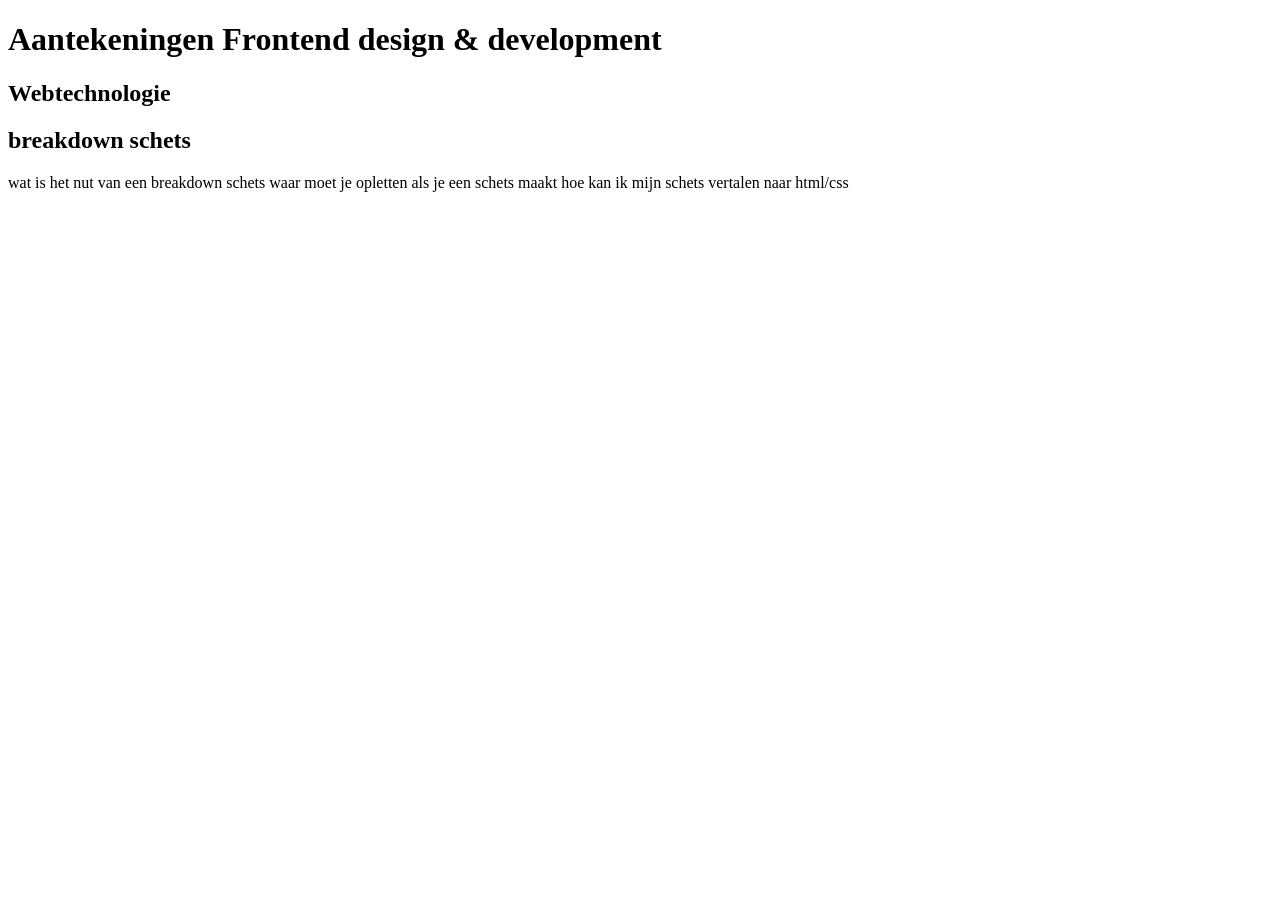
==== index.html @ 42f3da1f "update i love web nieuwe pagina gemaakt maar nog niet alles netjes gemaakt" ====
<!DOCTYPE html>
<html lang="en">
<head>
    <meta charset="UTF-8">
    <meta name="viewport" content="width=device-width, initial-scale=1.0">
    <title>Document</title>
</head>
<body>
    <h1>Aantekeningen Frontend design & development</h1>
      <h2> Webtechnologie</h2>
      



    <h2> breakdown schets</h2> 
    wat is het nut van een breakdown schets 
    waar moet je opletten als je een schets maakt
    hoe kan ik mijn schets vertalen naar html/css

</body>

</html>
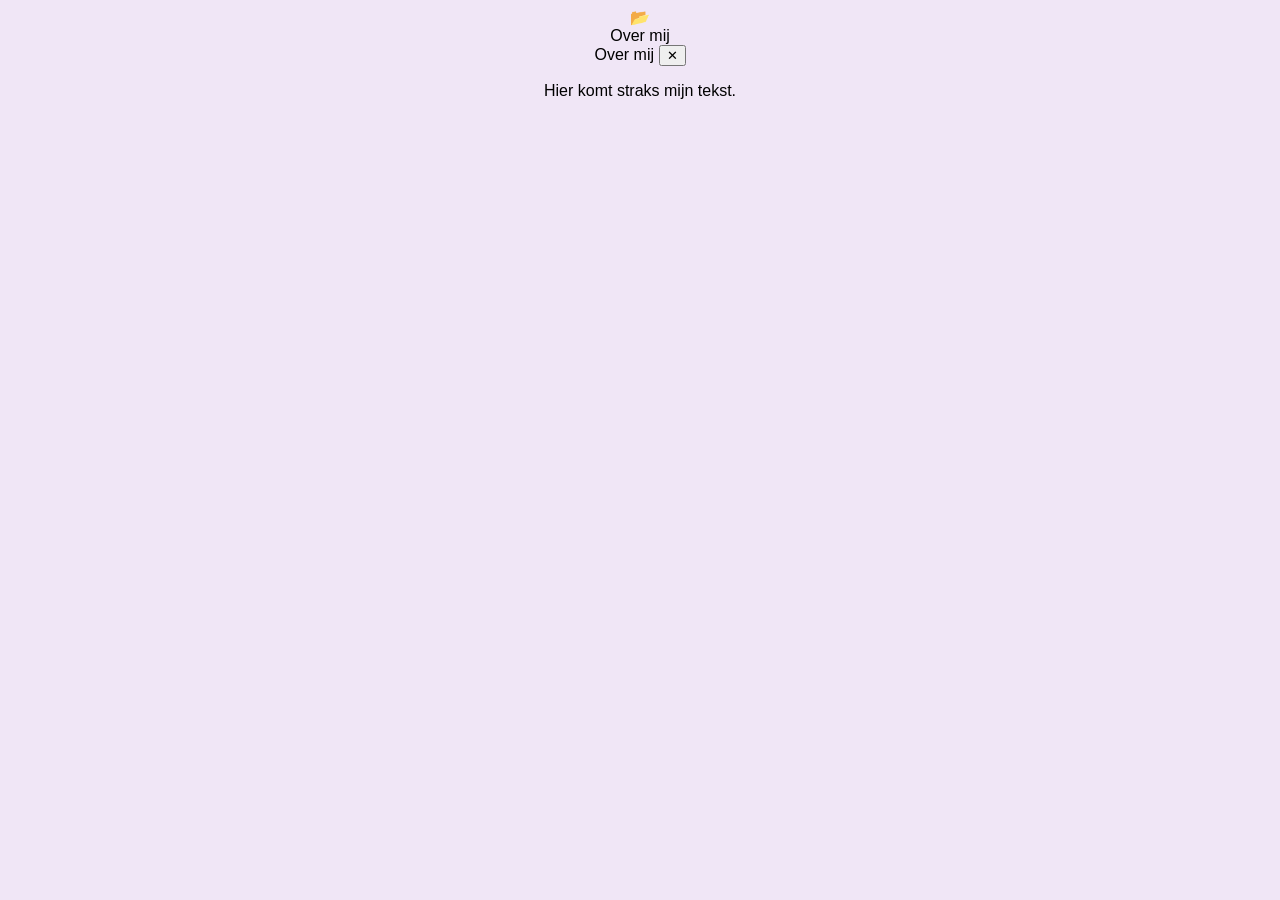
==== commit ed624ce9: "opzet" ====
--- a/index.html
+++ b/index.html
@@ -3,20 +3,34 @@
 <head>
     <meta charset="UTF-8">
     <meta name="viewport" content="width=device-width, initial-scale=1.0">
-    <title>Document</title>
+    <title>Mijn pixel dagboek</title>
+    <link rel="stylesheet" href="styles/style.css">
 </head>
 <body>
-    <h1>Aantekeningen Frontend design & development</h1>
-      <h2> Webtechnologie</h2>
-      
+   
+    <div id="desktop">
+    <div class="folder" id="folder-about">
+        <div class="folder-icon">📂</div>
+        <div class="folder-label">Over mij</div>
+    
+    </div>
+
+    <div class="window" id="window-about">
+        <div class="window-titlebar">
+            <span class="window-title">Over mij</span>
+            
+        <button class="window-close" id="close-about">✕</button>
+  
+    </div>
+    
+    <div class="window-content">
+        <p>Hier komt straks mijn tekst.</p>
+    </div>
+</div>
+   
 
 
-
-    <h2> breakdown schets</h2> 
-    wat is het nut van een breakdown schets 
-    waar moet je opletten als je een schets maakt
-    hoe kan ik mijn schets vertalen naar html/css
-
+    </div>
 </body>
 
 </html>
--- a/styles/style.css
+++ b/styles/style.css
@@ -0,0 +1,12 @@
+body { 
+    font-family: sans-serif;
+    text-align: center;
+    background: #f0e6f6;
+}
+
+canvas { 
+    background: white;
+    border: 3px solid #333;
+    cursor: crosshair;
+}
+
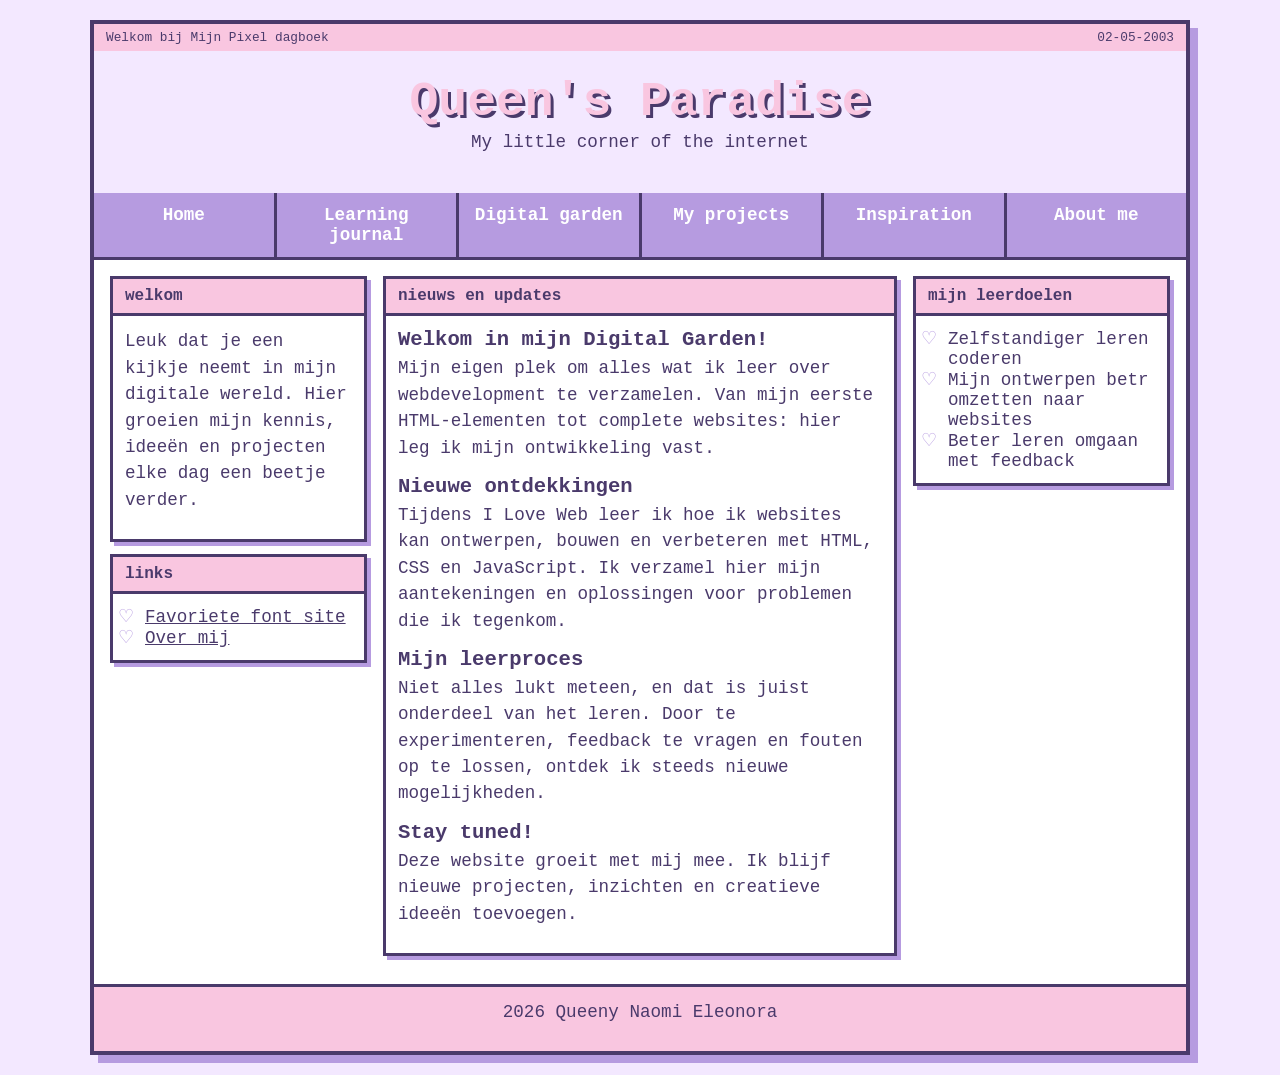
==== commit 81202f2d: "alle layout gemaakt + alle plek waar ik alle inhoud kan zetten" ====
--- a/index.html
+++ b/index.html
@@ -1,36 +1,110 @@
 <!DOCTYPE html>
-<html lang="en">
+<html lang="nl">
 <head>
-    <meta charset="UTF-8">
-    <meta name="viewport" content="width=device-width, initial-scale=1.0">
-    <title>Mijn pixel dagboek</title>
-    <link rel="stylesheet" href="styles/style.css">
+  <meta charset="UTF-8">
+  <meta name="viewport" content="width=device-width, initial-scale=1.0">
+  <title>Mijn pixel dagboek</title>
+  <link rel="stylesheet" href="styles/style.css">
 </head>
 <body>
-   
-    <div id="desktop">
-    <div class="folder" id="folder-about">
-        <div class="folder-icon">📂</div>
-        <div class="folder-label">Over mij</div>
-    
+
+  <div class="pagina">
+
+    <!-- Bovenbalk -->
+
+    <div class="bovenbalk">
+      <span>Welkom bij Mijn Pixel dagboek</span>
+      <span>02-05-2003</span>
     </div>
 
-    <div class="window" id="window-about">
-        <div class="window-titlebar">
-            <span class="window-title">Over mij</span>
-            
-        <button class="window-close" id="close-about">✕</button>
-  
-    </div>
-    
-    <div class="window-content">
-        <p>Hier komt straks mijn tekst.</p>
-    </div>
-</div>
-   
+    <!-- Header -->
 
+    <header class="header">
+      <h1>Queen's Paradise</h1>
+      <p>My little corner of the internet</p>
+    </header>
 
-    </div>
+    <!-- Navigatie -->
+
+    <nav class="menu">
+      <a href="index.html">Home</a>
+      <a href="learning-journal.html">Learning journal</a>
+      <a href="digital-garden.html">Digital garden</a>
+      <a href="mijn-projecten.html">My projects</a>
+      <a href="inspiratie.html">Inspiration</a>
+      <a href="over-mij.html">About me</a>
+    </nav>
+
+    <!-- Drie kolommen -->
+
+    <main class="kolommen">
+
+      <!-- Linkerkolom -->
+
+      <aside class="kolom links">
+        <section class="widget">
+          <h2 class="widget-titel">Welkom</h2>
+          <div class="widget-inhoud">
+            <p>Leuk dat je een kijkje neemt in mijn digitale wereld. Hier groeien mijn kennis, ideeën en projecten elke dag een beetje verder.</p>
+          </div>
+        </section>
+
+        <section class="widget">
+          <h2 class="widget-titel">Links</h2>
+          <div class="widget-inhoud">
+            <ul>
+              <li><a href="https://www.dafont.com">Favoriete font site</a></li>
+              <li><a href="over-mij.html">Over mij</a></li>
+            </ul>
+          </div>
+        </section>
+      </aside>
+
+      <!-- Middenkolom -->
+
+      <div class="kolom midden">
+        <section class="widget">
+          <h2 class="widget-titel">Nieuws en updates</h2>
+          <div class="widget-inhoud">
+            <h3>Welkom in mijn Digital Garden!</h3>
+            <p>Mijn eigen plek om alles wat ik leer over webdevelopment te verzamelen. Van mijn eerste HTML-elementen tot complete websites: hier leg ik mijn ontwikkeling vast.</p>
+
+            <h3>Nieuwe ontdekkingen</h3>
+            <p>Tijdens I Love Web leer ik hoe ik websites kan ontwerpen, bouwen en verbeteren met HTML, CSS en JavaScript. Ik verzamel hier mijn aantekeningen en oplossingen voor problemen die ik tegenkom.</p>
+
+            <h3>Mijn leerproces</h3>
+            <p>Niet alles lukt meteen, en dat is juist onderdeel van het leren. Door te experimenteren, feedback te vragen en fouten op te lossen, ontdek ik steeds nieuwe mogelijkheden.</p>
+
+            <h3>Stay tuned!</h3>
+            <p>Deze website groeit met mij mee. Ik blijf nieuwe projecten, inzichten en creatieve ideeën toevoegen.</p>
+          </div>
+        </section>
+      </div>
+
+      <!-- Rechterkolom -->
+
+      <aside class="kolom rechts">
+        <section class="widget">
+          <h2 class="widget-titel">Mijn leerdoelen</h2>
+          <div class="widget-inhoud">
+            <ul>
+              <li>Zelfstandiger leren coderen</li>
+              <li>Mijn ontwerpen betr omzetten naar websites</li>
+              <li>Beter leren omgaan met feedback</li>
+            </ul>
+          </div>
+        </section>
+      </aside>
+
+    </main>
+
+    <!-- Footer -->
+
+    <footer class="footer">
+      <p>2026 Queeny Naomi Eleonora</p>
+    </footer>
+
+  </div>
+
 </body>
-
-</html>
+</html>
--- a/styles/style.css
+++ b/styles/style.css
@@ -1,12 +1,197 @@
-body { 
-    font-family: sans-serif;
-    text-align: center;
-    background: #f0e6f6;
+/* ===== Kleuren ===== */ 
+
+:root {
+  --roze: #f9c6e0;
+  --paars: #b69be0;
+  --lichtpaars: #f3e8ff;
+  --donker: #4a3a6b;
+  --wit: #ffffff;
 }
 
-canvas { 
-    background: white;
-    border: 3px solid #333;
-    cursor: crosshair;
+/* ===== Basis (mobiel) ===== */
+
+* {
+  box-sizing: border-box;
 }
 
+body {
+  margin: 0;
+  padding: 10px;
+  background-color: var(--lichtpaars);
+  color: var(--donker);
+  font-family: "Pixelify Sans", "Courier New", monospace;
+  font-size: 1.1rem;
+}
+
+.pagina {
+  max-width: 1100px;
+  margin: 0 auto;
+  background-color: var(--wit);
+  border: 4px solid var(--donker);
+  box-shadow: 4px 4px 0 var(--paars);
+  overflow: hidden;
+}
+
+/* Bovenbalk */
+
+.bovenbalk {
+  display: flex;
+  justify-content: space-between;
+  gap: 8px;
+  padding: 6px 12px;
+  background-color: var(--roze);
+  font-size: 0.8rem;
+}
+
+/* Header */
+
+.header {
+  text-align: center;
+  padding: 24px 12px;
+  background-color: var(--lichtpaars);
+}
+
+h1 {
+  margin: 0;
+  font-size: 2rem;
+  color: var(--roze);
+  text-shadow: 3px 3px 0 var(--donker);
+}
+
+/* Menu: op mobiel 2 knoppen per rij */
+
+.menu {
+  display: flex;
+  flex-wrap: wrap;
+  background-color: var(--paars);
+}
+
+.menu a {
+  flex: 1 1 50%;
+  padding: 12px 8px;
+  text-align: center;
+  font-weight: 700;
+  color: var(--wit);
+  text-decoration: none;
+  border-bottom: 3px solid var(--donker);
+}
+
+.menu a:hover {
+  background-color: var(--roze);
+  color: var(--donker);
+}
+
+/* Kolommen: op mobiel onder elkaar */
+
+.kolommen {
+  display: grid;
+  grid-template-columns: 1fr;
+  gap: 12px;
+  padding: 12px;
+}
+
+/* Widgets */
+
+.widget {
+  margin-bottom: 12px;
+  border: 3px solid var(--donker);
+  box-shadow: 4px 4px 0 var(--paars);
+}
+
+.widget-titel {
+  margin: 0;
+  padding: 8px 12px;
+  background-color: var(--roze);
+  border-bottom: 3px solid var(--donker);
+  font-size: 1rem;
+  text-transform: lowercase;
+}
+
+.widget-inhoud {
+  padding: 12px;
+}
+
+/* Tekst */
+
+h3 {
+  margin: 0 0 4px;
+}
+
+p {
+  margin: 0 0 14px;
+  line-height: 1.5;
+}
+
+ul {
+  margin: 0;
+  padding-left: 20px;
+}
+
+li::marker {
+  content: "♡ ";
+  color: var(--paars);
+}
+
+a {
+  color: var(--donker);
+}
+
+a:hover {
+  background-color: var(--roze);
+}
+
+em {
+  margin: 0 0 4px;
+  height: auto;
+  color: var(--donker);
+  
+
+}
+
+/* Footer */
+
+.footer {
+  text-align: center;
+  padding: 12px;
+  background-color: var(--roze);
+  border-top: 3px solid var(--donker);
+}
+
+/* ===== Tablet: vanaf 700px ===== */
+
+@media (min-width: 700px) {
+  body {
+    padding: 20px;
+  }
+
+  .pagina {
+    box-shadow: 8px 8px 0 var(--paars);
+  }
+
+  h1 {
+    font-size: 3rem;
+  }
+
+  /* Menu in één rij */
+
+  .menu a {
+    flex: 1;
+    border-right: 3px solid var(--donker);
+  }
+
+  .menu a:last-child {
+    border-right: none;
+  }
+}
+
+/* ===== Desktop: vanaf 900px ===== */
+@media (min-width: 900px) {
+  .kolommen {
+    grid-template-columns: 1fr 2fr 1fr;
+    gap: 16px;
+    padding: 16px;
+  }
+}
+
+
+
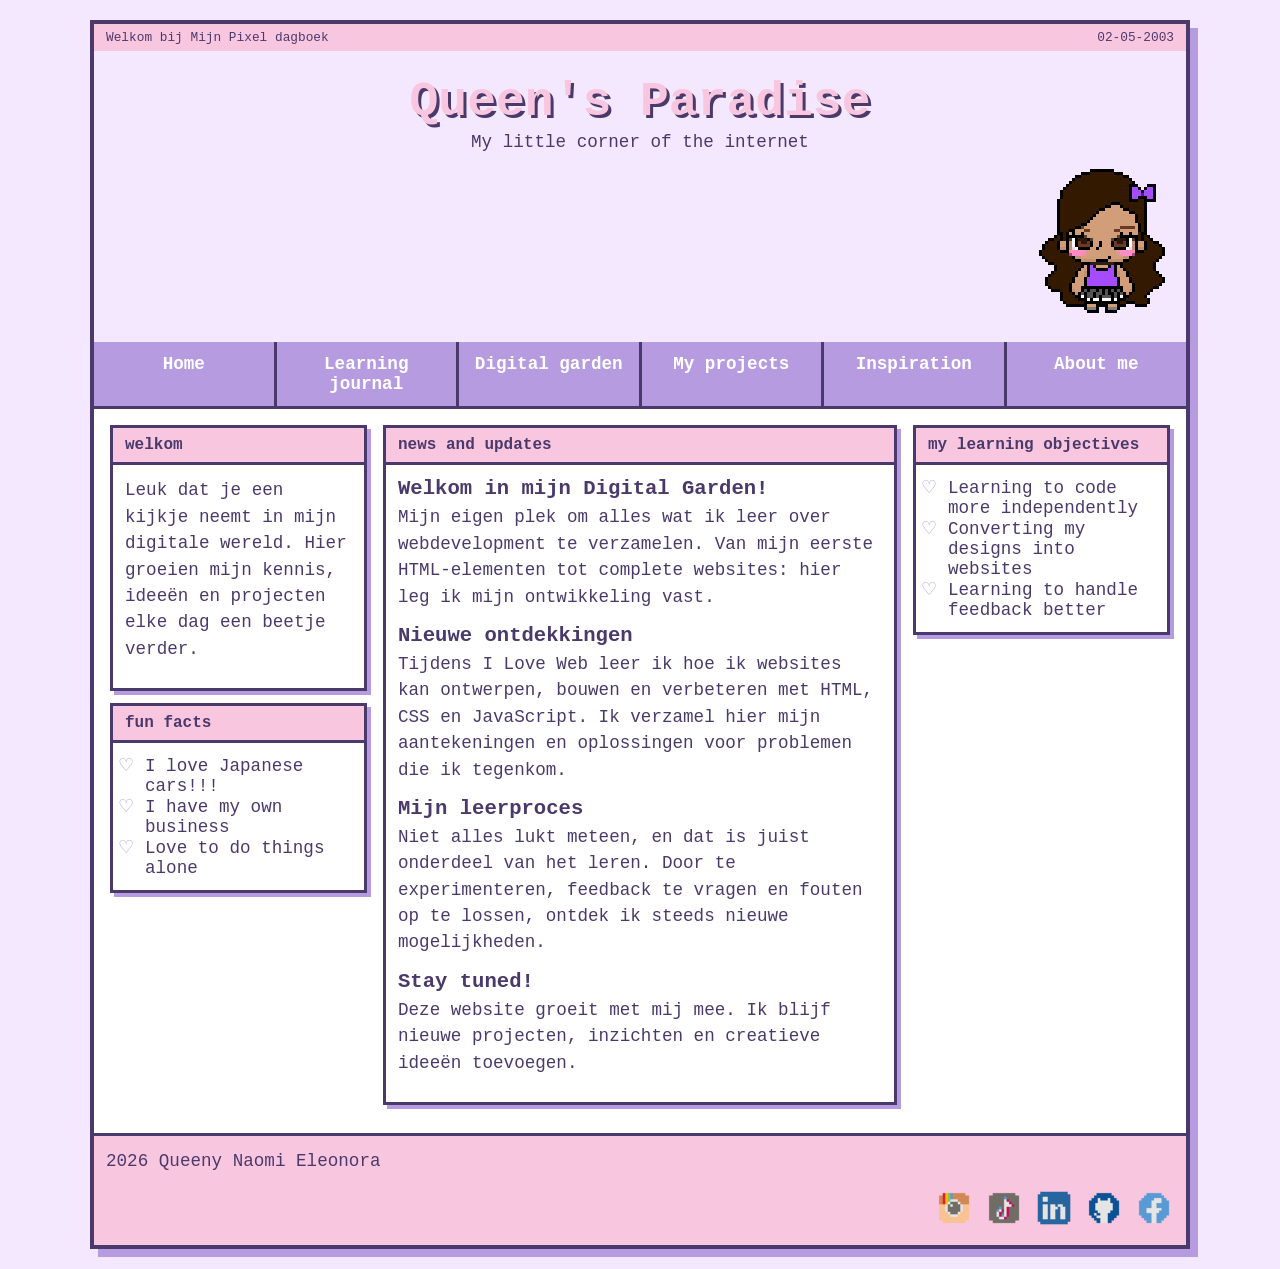
==== commit 2f08bda8: "plaatjes toegevoegd + paginas aan gemaakt plaatjes + bijpassende linkjes als het moest toegevoegd" ====
--- a/index.html
+++ b/index.html
@@ -22,6 +22,10 @@
     <header class="header">
       <h1>Queen's Paradise</h1>
       <p>My little corner of the internet</p>
+
+      <div class="header-plaatje">
+        <img src="styles/chibidot_144x144-2.png" alt="queeny">
+      </div>
     </header>
 
     <!-- Navigatie -->
@@ -50,11 +54,13 @@
         </section>
 
         <section class="widget">
-          <h2 class="widget-titel">Links</h2>
+          <h2 class="widget-titel">Fun facts</h2>
           <div class="widget-inhoud">
             <ul>
-              <li><a href="https://www.dafont.com">Favoriete font site</a></li>
-              <li><a href="over-mij.html">Over mij</a></li>
+              <li>I love Japanese cars!!!</li>
+              <li>I have my own business</li>
+              <li>Love to do things alone</li>
+            
             </ul>
           </div>
         </section>
@@ -64,7 +70,7 @@
 
       <div class="kolom midden">
         <section class="widget">
-          <h2 class="widget-titel">Nieuws en updates</h2>
+          <h2 class="widget-titel">News and updates</h2>
           <div class="widget-inhoud">
             <h3>Welkom in mijn Digital Garden!</h3>
             <p>Mijn eigen plek om alles wat ik leer over webdevelopment te verzamelen. Van mijn eerste HTML-elementen tot complete websites: hier leg ik mijn ontwikkeling vast.</p>
@@ -85,12 +91,12 @@
 
       <aside class="kolom rechts">
         <section class="widget">
-          <h2 class="widget-titel">Mijn leerdoelen</h2>
+          <h2 class="widget-titel">My learning objectives</h2>
           <div class="widget-inhoud">
             <ul>
-              <li>Zelfstandiger leren coderen</li>
-              <li>Mijn ontwerpen betr omzetten naar websites</li>
-              <li>Beter leren omgaan met feedback</li>
+              <li>Learning to code more independently</li>
+              <li>Converting my designs into websites</li>
+              <li>Learning to handle feedback better</li>
             </ul>
           </div>
         </section>
@@ -102,6 +108,30 @@
 
     <footer class="footer">
       <p>2026 Queeny Naomi Eleonora</p>
+
+      <div class="footer-plaatjes">
+        <a href="https://www.instagram.com/Dippedbyqueen">
+          <img src="styles/icons8-instagram-old-color-pixels/icons8-instagram-old-32.png" alt="instagram">
+        </a>
+
+        <a href="https://www.tiktok.com/@dippedbyqueen">
+          <img src="styles/icons8-tiktok-color-pixels/icons8-tiktok-32.png" alt="tiktok">
+        </a>
+
+        <a href="https://www.google.com/url?sa=t&source=web&rct=j&opi=89978449&url=https://nl.linkedin.com/in/queeny-eleonora-58a801209&ved=2ahUKEwj6oZ7mwd-XAxXbhf0HHechKuQQFnoECBsQAQ&usg=AOvVaw1B2jMF6Vl1Zp0nXKnBJpoB">
+          <img src="styles/icons8-linkedin-color-pixels/icons8-linkedin-32.png" alt="linkedin">
+        </a>
+
+        <a href="https://github.com/Queeny2003">
+          <img src="styles/icons8-github-color-pixels/icons8-github-32.png" alt="github">
+        </a>
+
+        <a href="https://www.facebook.com/p/Queeny-Eleonora-100089232998562/">
+          <img src="styles/icons8-facebook-color-pixels/icons8-facebook-32.png" alt="facebook">
+        </a>
+
+
+      </div>
     </footer>
 
   </div>
--- a/styles/style.css
+++ b/styles/style.css
@@ -58,6 +58,9 @@
   text-shadow: 3px 3px 0 var(--donker);
 }
 
+.header-plaatje{
+  text-align: right;
+}
 /* Menu: op mobiel 2 knoppen per rij */
 
 .menu {
@@ -151,10 +154,21 @@
 /* Footer */
 
 .footer {
-  text-align: center;
+  text-align: rights;
   padding: 12px;
   background-color: var(--roze);
   border-top: 3px solid var(--donker);
+}
+
+.footer-plaatjes {
+  display: flex;
+  gap: 10px;
+  justify-content: right;
+}
+
+.footer-plaatjes img {
+  width: 40px;
+  height: auto;
 }
 
 /* ===== Tablet: vanaf 700px ===== */
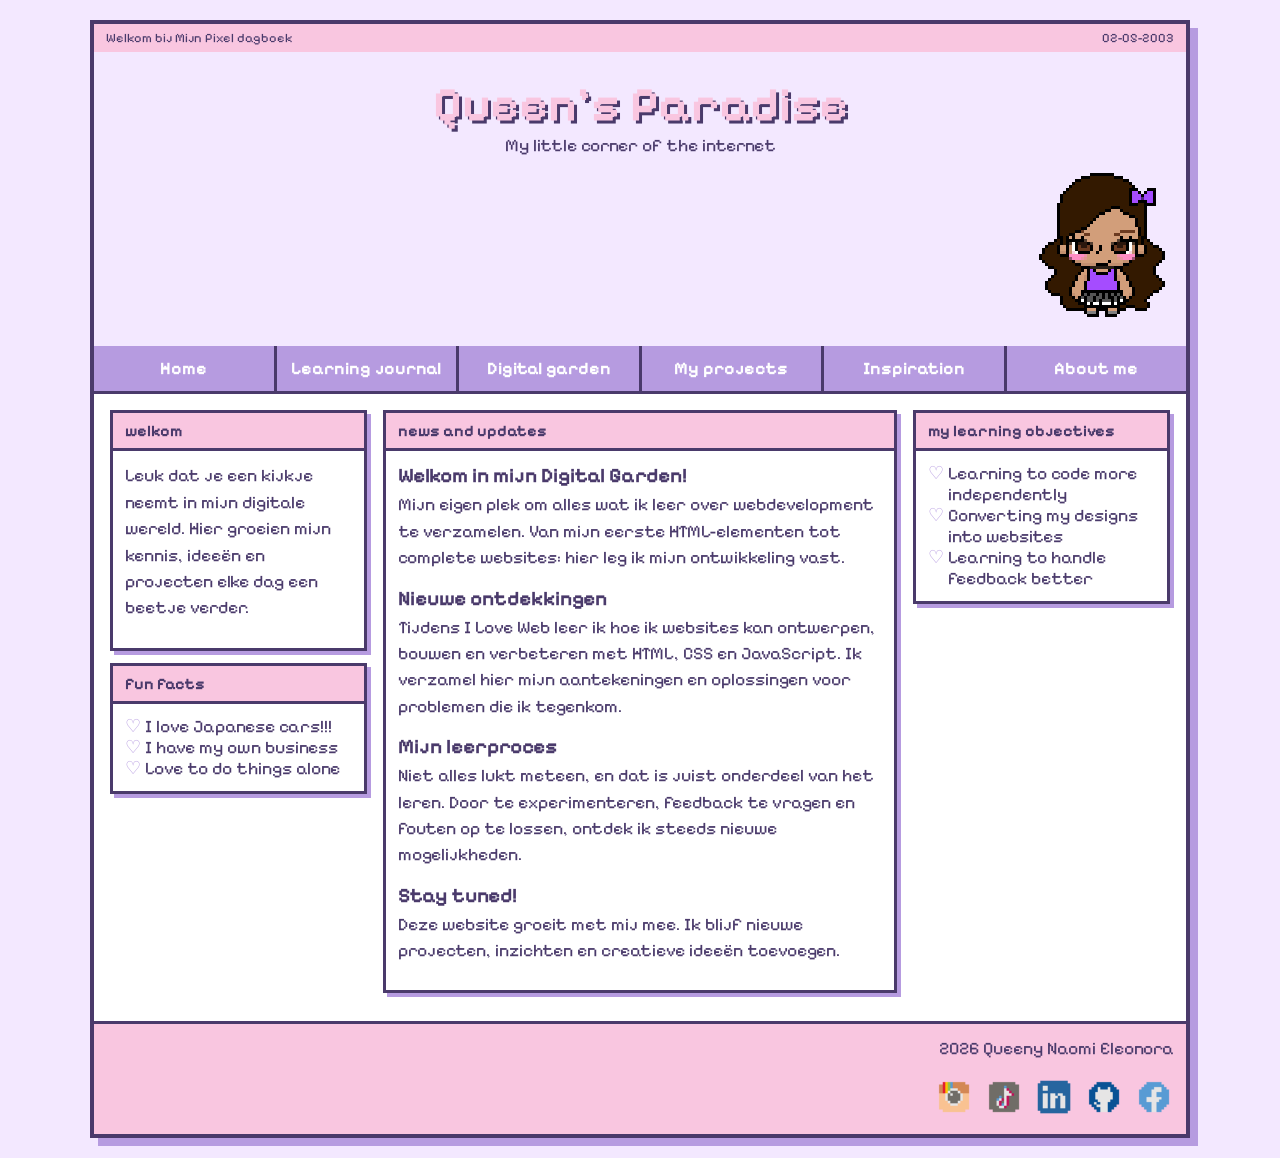
==== commit b1e05f95: "paar kleine aanpassingen" ====
--- a/index.html
+++ b/index.html
@@ -4,6 +4,7 @@
   <meta charset="UTF-8">
   <meta name="viewport" content="width=device-width, initial-scale=1.0">
   <title>Mijn pixel dagboek</title>
+  <link rel="stylesheet" href="https://fonts.googleapis.com/css2?family=Pixelify+Sans&display=swap">
   <link rel="stylesheet" href="styles/style.css">
 </head>
 <body>
@@ -60,7 +61,6 @@
               <li>I love Japanese cars!!!</li>
               <li>I have my own business</li>
               <li>Love to do things alone</li>
-            
             </ul>
           </div>
         </section>
@@ -118,7 +118,7 @@
           <img src="styles/icons8-tiktok-color-pixels/icons8-tiktok-32.png" alt="tiktok">
         </a>
 
-        <a href="https://www.google.com/url?sa=t&source=web&rct=j&opi=89978449&url=https://nl.linkedin.com/in/queeny-eleonora-58a801209&ved=2ahUKEwj6oZ7mwd-XAxXbhf0HHechKuQQFnoECBsQAQ&usg=AOvVaw1B2jMF6Vl1Zp0nXKnBJpoB">
+        <a href="https://nl.linkedin.com/in/queeny-eleonora-58a801209">
           <img src="styles/icons8-linkedin-color-pixels/icons8-linkedin-32.png" alt="linkedin">
         </a>
 
@@ -129,8 +129,6 @@
         <a href="https://www.facebook.com/p/Queeny-Eleonora-100089232998562/">
           <img src="styles/icons8-facebook-color-pixels/icons8-facebook-32.png" alt="facebook">
         </a>
-
-
       </div>
     </footer>
 
--- a/styles/style.css
+++ b/styles/style.css
@@ -1,4 +1,4 @@
-/* ===== Kleuren ===== */ 
+/* ===== Kleuren ===== */
 
 :root {
   --roze: #f9c6e0;
@@ -58,9 +58,10 @@
   text-shadow: 3px 3px 0 var(--donker);
 }
 
-.header-plaatje{
+.header-plaatje {
   text-align: right;
 }
+
 /* Menu: op mobiel 2 knoppen per rij */
 
 .menu {
@@ -84,13 +85,26 @@
   color: var(--donker);
 }
 
+/* Main: ruimte rondom de tekst */
+
+main {
+  padding: 12px;
+}
+
+main h1 {
+  margin-bottom: 16px;
+}
+
+main h2 {
+  margin: 20px 0 8px;
+}
+
 /* Kolommen: op mobiel onder elkaar */
 
 .kolommen {
   display: grid;
   grid-template-columns: 1fr;
   gap: 12px;
-  padding: 12px;
 }
 
 /* Widgets */
@@ -114,6 +128,24 @@
   padding: 12px;
 }
 
+/* Uitklapblokken (details en summary) */
+
+details {
+  margin-bottom: 12px;
+  padding: 8px 12px;
+  border: 3px solid var(--donker);
+  box-shadow: 4px 4px 0 var(--paars);
+}
+
+summary {
+  font-weight: 700;
+  cursor: pointer;
+}
+
+details[open] summary {
+  margin-bottom: 12px;
+}
+
 /* Tekst */
 
 h3 {
@@ -144,17 +176,13 @@
 }
 
 em {
-  margin: 0 0 4px;
-  height: auto;
-  color: var(--donker);
-  
-
+  color: var(--donker);
 }
 
 /* Footer */
 
 .footer {
-  text-align: rights;
+  text-align: right;
   padding: 12px;
   background-color: var(--roze);
   border-top: 3px solid var(--donker);
@@ -163,7 +191,7 @@
 .footer-plaatjes {
   display: flex;
   gap: 10px;
-  justify-content: right;
+  justify-content: flex-end;
 }
 
 .footer-plaatjes img {
@@ -199,13 +227,14 @@
 }
 
 /* ===== Desktop: vanaf 900px ===== */
+
 @media (min-width: 900px) {
+  main {
+    padding: 16px;
+  }
+
   .kolommen {
     grid-template-columns: 1fr 2fr 1fr;
     gap: 16px;
-    padding: 16px;
-  }
-}
-
-
-
+  }
+}
